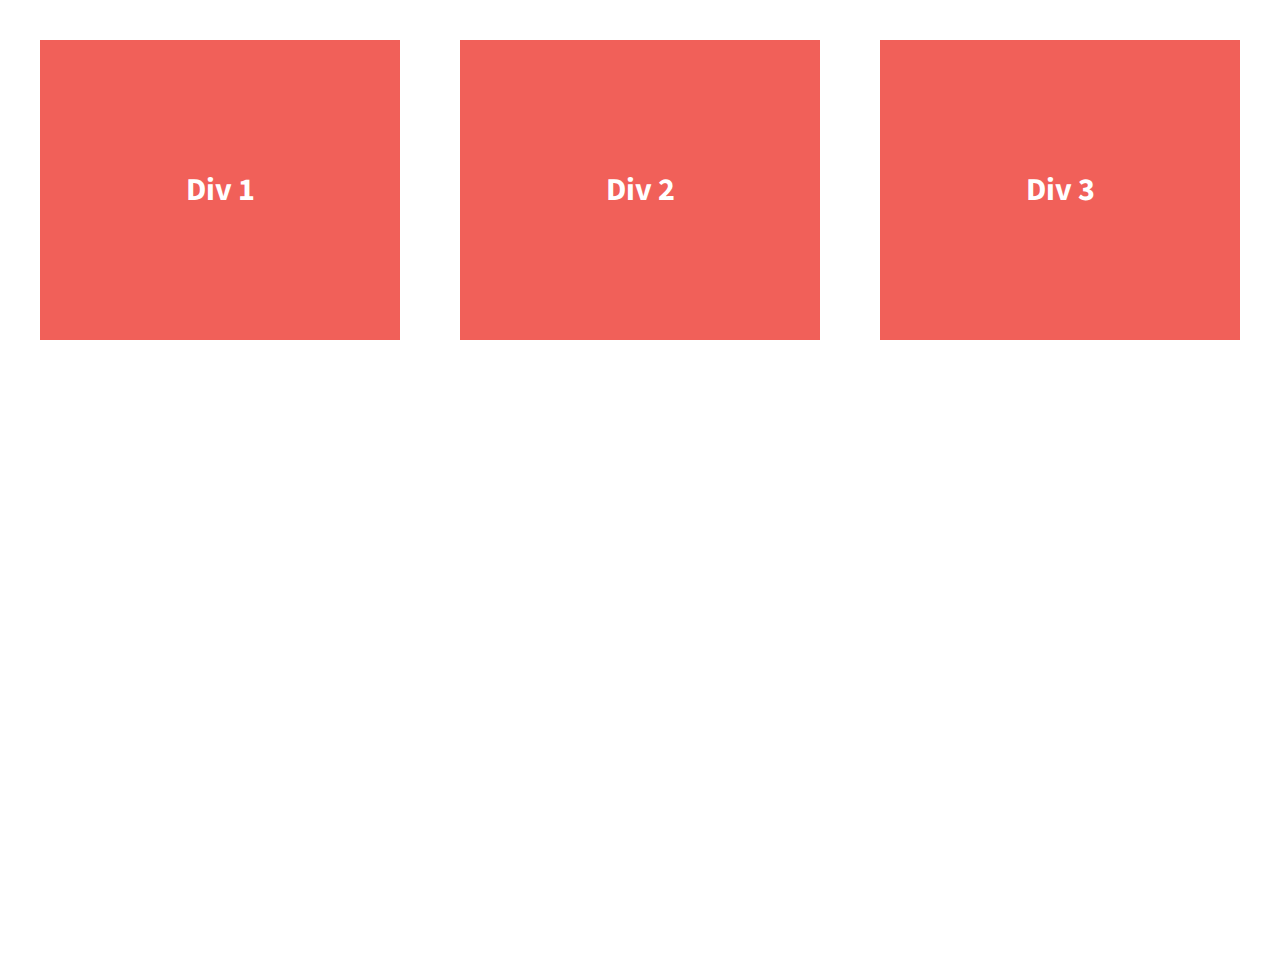
==== 206-divs-flexbox-starter/index.html @ a25cc1f7 "initial commit" ====
<!doctype html>
<html class="no-js" lang="">
    <head>
        <meta charset="utf-8">
        <meta http-equiv="x-ua-compatible" content="ie=edge">
        <title>Make me into a grid!</title>
        <meta name="description" content="">
        <meta name="viewport" content="width=device-width, initial-scale=1">

        <link rel="apple-touch-icon" href="apple-touch-icon.png">
        <!-- Place favicon.ico in the root directory -->

        <link rel="stylesheet" href="css/normalize.css">
        <link rel="stylesheet" href="css/main.css">
        <script src="js/vendor/modernizr-2.8.3.min.js"></script>
        <link href='http://fonts.googleapis.com/css?family=Lora:700' rel='stylesheet' type='text/css'>
        <link href='http://fonts.googleapis.com/css?family=Source+Sans+Pro:400,700' rel='stylesheet' type='text/css'>
    </head>
    <body>
        <!--[if lt IE 8]>
            <p class="browserupgrade">You are using an <strong>outdated</strong> browser. Please <a href="http://browsehappy.com/">upgrade your browser</a> to improve your experience.</p>
        <![endif]-->
       
        <section class="wrapper">
            <div class="div-1">
                Div 1
            </div>
            <div class="div-2">
                Div 2
            </div>
            <div class="div-3">
                Div 3
            </div>
        </section>    

        <script src="https://ajax.googleapis.com/ajax/libs/jquery/1.11.3/jquery.min.js"></script>
        <script>window.jQuery || document.write('<script src="js/vendor/jquery-1.11.3.min.js"><\/script>')</script>
        <script src="js/plugins.js"></script>
        <script src="js/main.js"></script>

        <!-- Google Analytics: change UA-XXXXX-X to be your site's ID. -->
        <script>
            (function(b,o,i,l,e,r){b.GoogleAnalyticsObject=l;b[l]||(b[l]=
            function(){(b[l].q=b[l].q||[]).push(arguments)});b[l].l=+new Date;
            e=o.createElement(i);r=o.getElementsByTagName(i)[0];
            e.src='https://www.google-analytics.com/analytics.js';
            r.parentNode.insertBefore(e,r)}(window,document,'script','ga'));
            ga('create','UA-XXXXX-X','auto');ga('send','pageview');
        </script>
    </body>
</html>
---- 206-divs-flexbox-starter/css/main.css ----
/*! HTML5 Boilerplate v5.2.0 | MIT License | https://html5boilerplate.com/ */

/*
 * What follows is the result of much research on cross-browser styling.
 * Credit left inline and big thanks to Nicolas Gallagher, Jonathan Neal,
 * Kroc Camen, and the H5BP dev community and team.
 */

/* ==========================================================================
   Base styles: opinionated defaults
   ========================================================================== */

html {
    color: #222;
    font-size: 1em;
    line-height: 1.4;
}

/*
 * Remove text-shadow in selection highlight:
 * https://twitter.com/miketaylr/status/12228805301
 *
 * These selection rule sets have to be separate.
 * Customize the background color to match your design.
 */

::-moz-selection {
    background: #b3d4fc;
    text-shadow: none;
}

::selection {
    background: #b3d4fc;
    text-shadow: none;
}

/*
 * A better looking default horizontal rule
 */

hr {
    display: block;
    height: 1px;
    border: 0;
    border-top: 1px solid #ccc;
    margin: 1em 0;
    padding: 0;
}

/*
 * Remove the gap between audio, canvas, iframes,
 * images, videos and the bottom of their containers:
 * https://github.com/h5bp/html5-boilerplate/issues/440
 */

audio,
canvas,
iframe,
img,
svg,
video {
    vertical-align: middle;
}

/*
 * Remove default fieldset styles.
 */

fieldset {
    border: 0;
    margin: 0;
    padding: 0;
}

/*
 * Allow only vertical resizing of textareas.
 */

textarea {
    resize: vertical;
}

/* ==========================================================================
   Browser Upgrade Prompt
   ========================================================================== */

.browserupgrade {
    margin: 0.2em 0;
    background: #ccc;
    color: #000;
    padding: 0.2em 0;
}

/* ==========================================================================
   Author's custom styles
   ========================================================================== */


html {
  background-color: #fff;
  height: 100%;
}

body {
  font-family: 'Source Sans Pro', sans-serif;
  padding: 2em;
  font-size: 1.25em;
  height: 100%;
}

.wrapper {
  /*add display:flex and set justify-content to space-between*/
  font-weight: 700;
	display: flex;
	justify-content: space-between;
}

.div-1, .div-2, .div-3 {
  /*give the divs a width of 30%, add display:flex, set justify-content and align-items to center*/
  color: #fff;
  line-height: 1.5em;
  font-size: 1.6em;
  background-color: #f16059;
  height: 300px;
	width: 30%;
	display: flex;
	justify-content: center;
	align-items: center;
}




/* ==========================================================================
   Helper classes
   ========================================================================== */

/*
 * Hide visually and from screen readers:
 */

.hidden {
    display: none !important;
}

/*
 * Hide only visually, but have it available for screen readers:
 * http://snook.ca/archives/html_and_css/hiding-content-for-accessibility
 */

.visuallyhidden {
    border: 0;
    clip: rect(0 0 0 0);
    height: 1px;
    margin: -1px;
    overflow: hidden;
    padding: 0;
    position: absolute;
    width: 1px;
}

/*
 * Extends the .visuallyhidden class to allow the element
 * to be focusable when navigated to via the keyboard:
 * https://www.drupal.org/node/897638
 */

.visuallyhidden.focusable:active,
.visuallyhidden.focusable:focus {
    clip: auto;
    height: auto;
    margin: 0;
    overflow: visible;
    position: static;
    width: auto;
}

/*
 * Hide visually and from screen readers, but maintain layout
 */

.invisible {
    visibility: hidden;
}

/*
 * Clearfix: contain floats
 *
 * For modern browsers
 * 1. The space content is one way to avoid an Opera bug when the
 *    `contenteditable` attribute is included anywhere else in the document.
 *    Otherwise it causes space to appear at the top and bottom of elements
 *    that receive the `clearfix` class.
 * 2. The use of `table` rather than `block` is only necessary if using
 *    `:before` to contain the top-margins of child elements.
 */

.clearfix:before,
.clearfix:after {
    content: " "; /* 1 */
    display: table; /* 2 */
}

.clearfix:after {
    clear: both;
}

/* ==========================================================================
   EXAMPLE Media Queries for Responsive Design.
   These examples override the primary ('mobile first') styles.
   Modify as content requires.
   ========================================================================== */

@media print,
       (-webkit-min-device-pixel-ratio: 1.25),
       (min-resolution: 1.25dppx),
       (min-resolution: 120dpi) {
    /* Style adjustments for high resolution devices */
}

/* ==========================================================================
   Print styles.
   Inlined to avoid the additional HTTP request:
   http://www.phpied.com/delay-loading-your-print-css/
   ========================================================================== */

@media print {
    *,
    *:before,
    *:after {
        background: transparent !important;
        color: #000 !important; /* Black prints faster:
                                   http://www.sanbeiji.com/archives/953 */
        box-shadow: none !important;
        text-shadow: none !important;
    }

    a,
    a:visited {
        text-decoration: underline;
    }

    a[href]:after {
        content: " (" attr(href) ")";
    }

    abbr[title]:after {
        content: " (" attr(title) ")";
    }

    /*
     * Don't show links that are fragment identifiers,
     * or use the `javascript:` pseudo protocol
     */

    a[href^="#"]:after,
    a[href^="javascript:"]:after {
        content: "";
    }

    pre,
    blockquote {
        border: 1px solid #999;
        page-break-inside: avoid;
    }

    /*
     * Printing Tables:
     * http://css-discuss.incutio.com/wiki/Printing_Tables
     */

    thead {
        display: table-header-group;
    }

    tr,
    img {
        page-break-inside: avoid;
    }

    img {
        max-width: 100% !important;
    }

    p,
    h2,
    h3 {
        orphans: 3;
        widows: 3;
    }

    h2,
    h3 {
        page-break-after: avoid;
    }
}
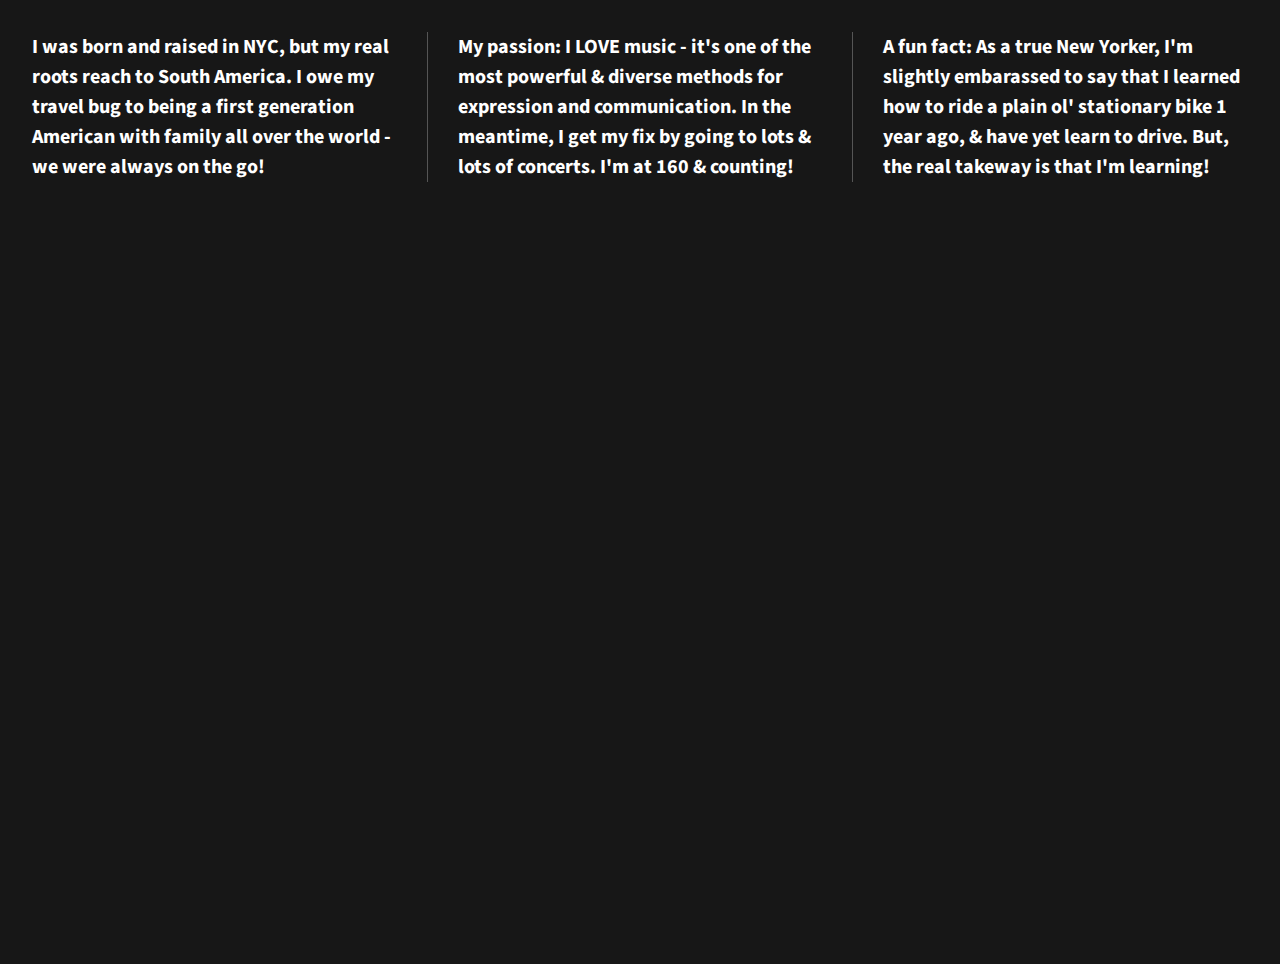
==== commit da36433f: "added content and updated styles" ====
--- a/206-divs-flexbox-starter/index.html
+++ b/206-divs-flexbox-starter/index.html
@@ -20,18 +20,18 @@
         <!--[if lt IE 8]>
             <p class="browserupgrade">You are using an <strong>outdated</strong> browser. Please <a href="http://browsehappy.com/">upgrade your browser</a> to improve your experience.</p>
         <![endif]-->
-       
+
         <section class="wrapper">
             <div class="div-1">
-                Div 1
+                I was born and raised in NYC, but my real roots reach to South America. I owe my travel bug to being a first generation American with family all over the world - we were always on the go!
             </div>
             <div class="div-2">
-                Div 2
+                My passion: I LOVE music - it's one of the most powerful & diverse methods for expression and communication. In the meantime, I get my fix by going to lots & lots of concerts. I'm at 160 & counting!
             </div>
             <div class="div-3">
-                Div 3
+                A fun fact: As a true New Yorker, I'm slightly embarassed to say that I learned how to ride a plain ol' stationary bike 1 year ago, & have yet learn to drive. But, the real takeway is that I'm learning!
             </div>
-        </section>    
+        </section>
 
         <script src="https://ajax.googleapis.com/ajax/libs/jquery/1.11.3/jquery.min.js"></script>
         <script>window.jQuery || document.write('<script src="js/vendor/jquery-1.11.3.min.js"><\/script>')</script>
--- a/206-divs-flexbox-starter/css/main.css
+++ b/206-divs-flexbox-starter/css/main.css
@@ -97,15 +97,16 @@
 
 
 html {
-  background-color: #fff;
+  background-color: #171717;
   height: 100%;
+	width: 100%;
 }
 
 body {
   font-family: 'Source Sans Pro', sans-serif;
   padding: 2em;
-  font-size: 1.25em;
   height: 100%;
+	color: #fff;
 }
 
 .wrapper {
@@ -113,22 +114,19 @@
   font-weight: 700;
 	display: flex;
 	justify-content: space-between;
+	align-items: center;
 }
 
 .div-1, .div-2, .div-3 {
   /*give the divs a width of 30%, add display:flex, set justify-content and align-items to center*/
-  color: #fff;
-  line-height: 1.5em;
-  font-size: 1.6em;
-  background-color: #f16059;
-  height: 300px;
-	width: 30%;
+	color: #fff;
 	display: flex;
 	justify-content: center;
 	align-items: center;
-}
-
-
+  line-height: 1.5em;
+  font-size: 1.25em;
+  height: auto;
+}
 
 
 /* ==========================================================================
@@ -210,6 +208,17 @@
    These examples override the primary ('mobile first') styles.
    Modify as content requires.
    ========================================================================== */
+@media all and (min-width:1200px) {
+	.div-1, .div-2, .div-3 {
+	  /*give the divs a width of 30%, add display:flex, set justify-content and align-items to center*/
+		flex-basis: 30%;
+	}
+
+	.div-1, .div-2 {
+		border-right: 1px solid #555;
+		padding-right: 30px;
+	}
+}
 
 @media print,
        (-webkit-min-device-pixel-ratio: 1.25),
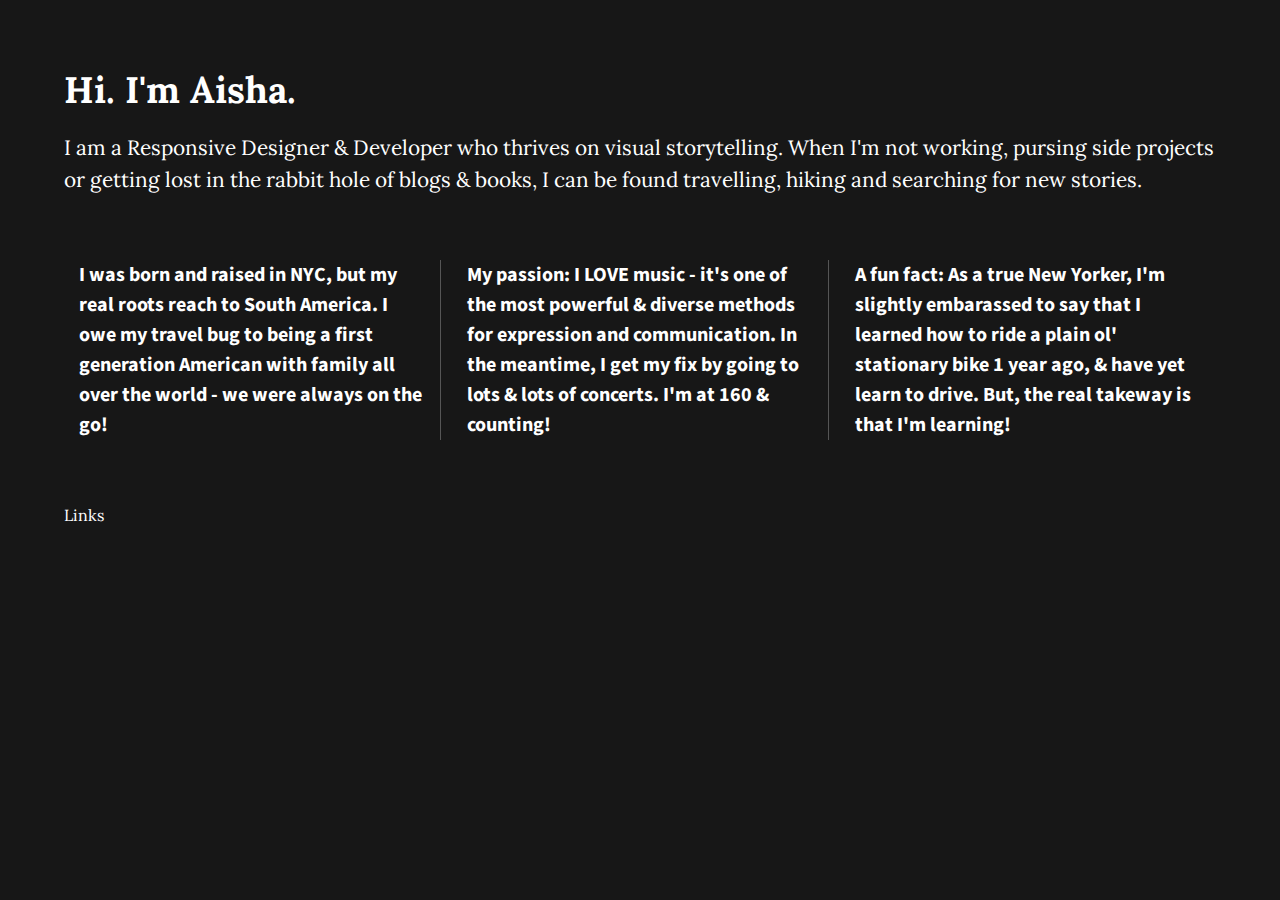
==== commit 7e5deaa2: "updated index with header and added media queries" ====
--- a/206-divs-flexbox-starter/index.html
+++ b/206-divs-flexbox-starter/index.html
@@ -20,6 +20,12 @@
         <!--[if lt IE 8]>
             <p class="browserupgrade">You are using an <strong>outdated</strong> browser. Please <a href="http://browsehappy.com/">upgrade your browser</a> to improve your experience.</p>
         <![endif]-->
+				<header>
+					<div class="name"><h1>Hi. I'm Aisha.</h1></div>
+					<div class="div-intro">
+						I am a Responsive Designer & Developer who thrives on visual storytelling. When I'm not working, pursing side projects or getting lost in the rabbit  hole of blogs & books, I can be found travelling, hiking and searching for new stories.
+					</div>
+				</header>
 
         <section class="wrapper">
             <div class="div-1">
@@ -32,6 +38,10 @@
                 A fun fact: As a true New Yorker, I'm slightly embarassed to say that I learned how to ride a plain ol' stationary bike 1 year ago, & have yet learn to drive. But, the real takeway is that I'm learning!
             </div>
         </section>
+
+				<footer>
+					Links
+				</footer>
 
         <script src="https://ajax.googleapis.com/ajax/libs/jquery/1.11.3/jquery.min.js"></script>
         <script>window.jQuery || document.write('<script src="js/vendor/jquery-1.11.3.min.js"><\/script>')</script>
--- a/206-divs-flexbox-starter/css/main.css
+++ b/206-divs-flexbox-starter/css/main.css
@@ -94,12 +94,10 @@
 /* ==========================================================================
    Author's custom styles
    ========================================================================== */
-
-
 html {
   background-color: #171717;
-  height: 100%;
 	width: 100%;
+	font-size: 16px;
 }
 
 body {
@@ -107,6 +105,29 @@
   padding: 2em;
   height: 100%;
 	color: #fff;
+
+}
+
+header, div-intro, footer {
+	font-family:'Lora', sans-serif;
+	padding: 2em;
+	display: flex;
+	justify-content: space-between;
+	align-items: flex-start;
+	flex-flow: column;
+	flex-wrap: wrap;
+}
+
+.name {
+	font-size:1em;
+	margin: 0;
+	padding-bottom: 1em;
+}
+
+.div-intro {
+	font-size: 1.3em;
+	line-height: 1.54em;
+	height: auto;
 }
 
 .wrapper {
@@ -114,7 +135,9 @@
   font-weight: 700;
 	display: flex;
 	justify-content: space-between;
-	align-items: center;
+	align-items: flex-start;
+	flex-direction: column;
+	padding: 0 2em;
 }
 
 .div-1, .div-2, .div-3 {
@@ -126,8 +149,8 @@
   line-height: 1.5em;
   font-size: 1.25em;
   height: auto;
-}
-
+	padding: 15px 0;
+}
 
 /* ==========================================================================
    Helper classes
@@ -208,7 +231,19 @@
    These examples override the primary ('mobile first') styles.
    Modify as content requires.
    ========================================================================== */
+/*-----DESKTOP-----*/
 @media all and (min-width:1200px) {
+
+	.wrapper {
+	  /*add display:flex and set justify-content to space-between*/
+	  font-weight: 700;
+		display: flex;
+		justify-content: space-between;
+		align-items: flex-start;
+		flex-direction: row;
+		padding: 2em;
+	}
+
 	.div-1, .div-2, .div-3 {
 	  /*give the divs a width of 30%, add display:flex, set justify-content and align-items to center*/
 		flex-basis: 30%;
@@ -216,7 +251,45 @@
 
 	.div-1, .div-2 {
 		border-right: 1px solid #555;
-		padding-right: 30px;
+		padding: 30px;
+	}
+}
+
+/**TABLET--*/
+@media all and (min-width:768px) {
+	.wrapper {
+	  font-weight: 700;
+		display: flex;
+		justify-content: space-between;
+		align-items: flex-start;
+		flex-direction: row;
+		padding: 2em;
+	}
+
+	.div-1, .div-2, .div-3 {
+		flex-basis: 30%;
+	  padding:0 15px;
+	}
+
+	.div-1, .div-2 {
+		border-right: 1px solid #555;
+	}
+
+	.name h1 {
+		font-size: 2.3em;
+		margin: 0;
+	}
+}
+
+/*----PHONE----*/
+@media all and (max-width:767px) {
+	.div-1, .div-2 {
+		border-bottom: 1px solid #555;
+	}
+
+	.name h1 {
+		font-size: 2em;
+		margin: 0;
 	}
 }
 
